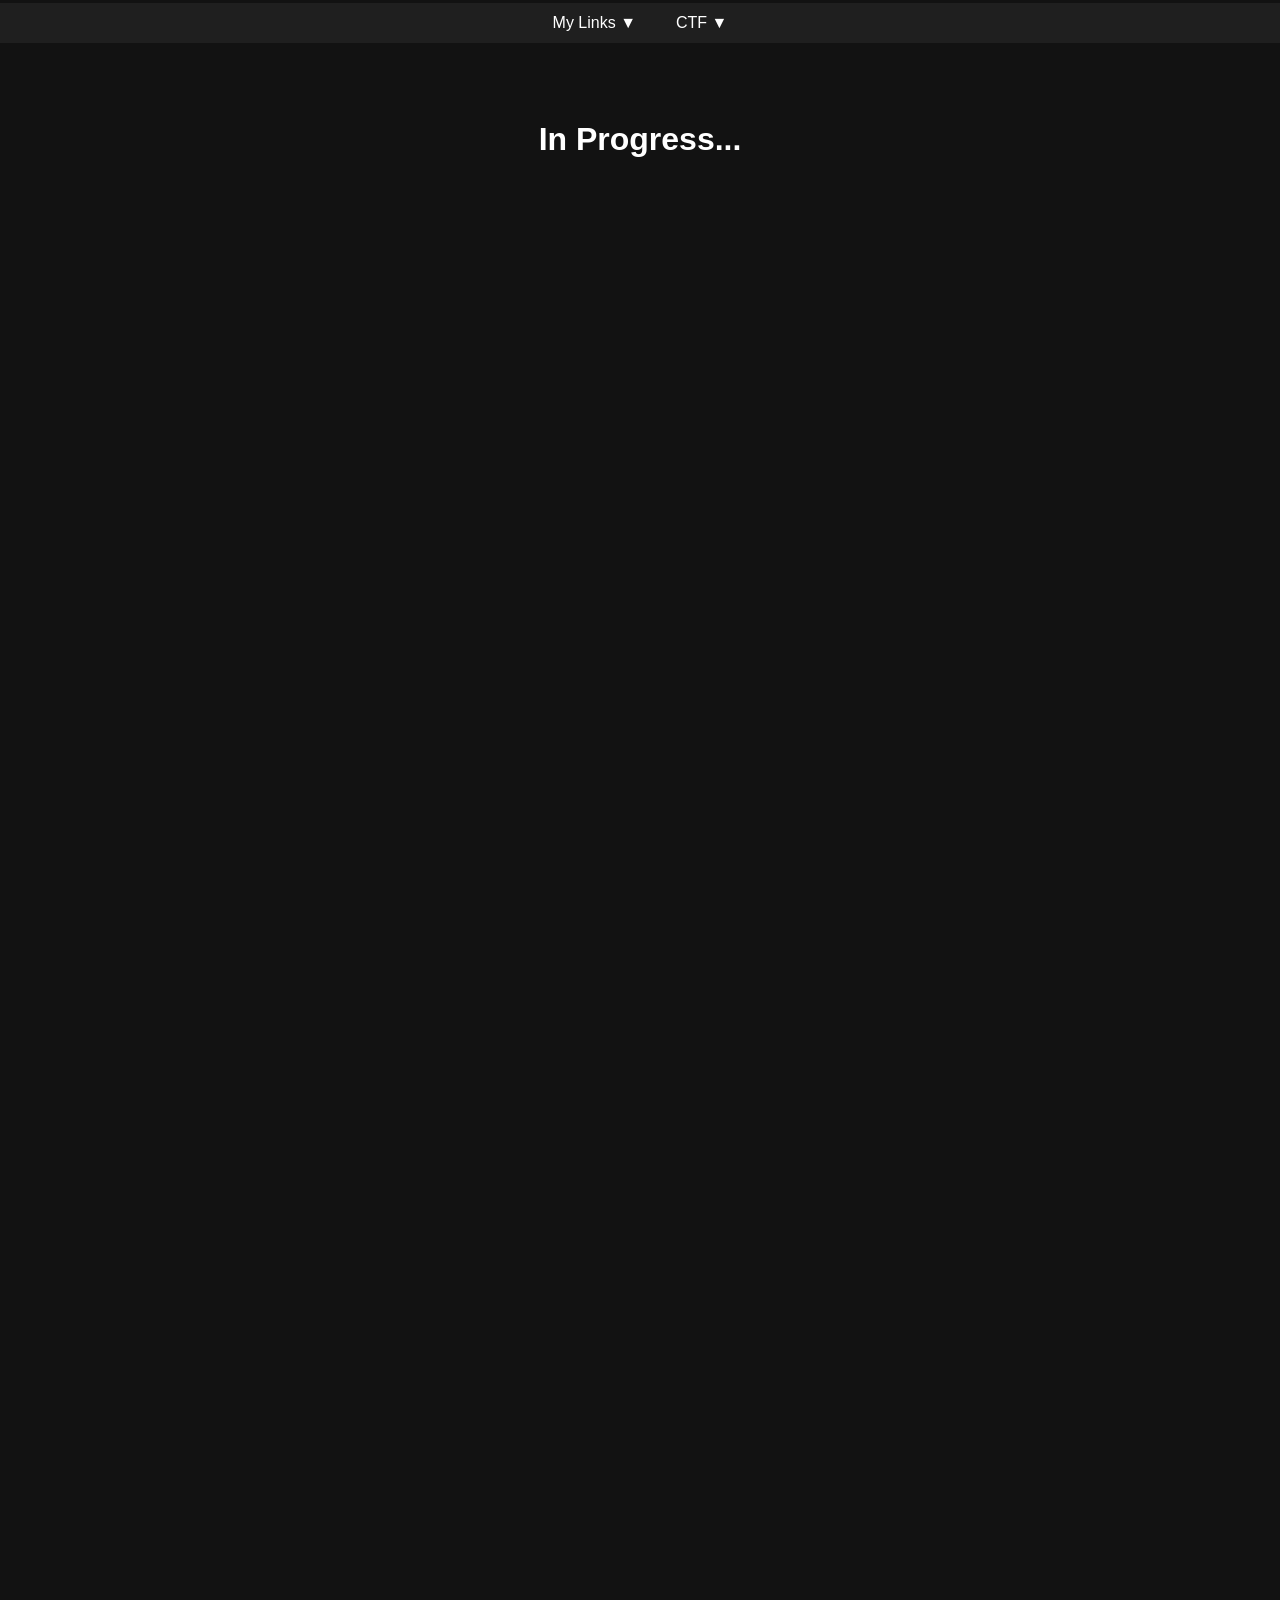
==== index.html @ 929db3de "Add files via upload" ====
<!DOCTYPE html>
<html lang="fr">
<head>
  <meta charset="UTF-8" />
  <meta name="viewport" content="width=device-width, initial-scale=1.0" />
  <title>Site-Neoxique</title>
  <!-- Font Awesome CDN -->
    <link rel="stylesheet" href="https://cdnjs.cloudflare.com/ajax/libs/font-awesome/6.5.0/css/all.min.css">
    <link rel="stylesheet" href="style.css" />
</head>
<body>
    <div id="progress-bar"></div>
    <nav class="navbar">
      <ul class="menu">
    
        <!-- Links dropdown -->
        <li class="dropdown">
          <a href="#">My Links ▼</a>
          <ul class="dropdown-menu">
            <li>
              <a href="https://github.com/Akame-404">
                <img src="./lib/images/github.svg" alt="Github Logo" class="icon">
                Github </a>
            </li>
            <li>
              <a href="https://discordapp.com/users/Neoxique">
                <img src="./lib/images/discord.svg" alt="Discord Logo" class="icon">
                Discord </a>
            </li>
            <li>
              <a href="#">
                <img src="./lib/images/logo-htb.svg" alt="HTB Logo" class="icon">
                HTB </a>
            </li>
          </ul>
        </li>
    
        <!-- CTF dropdown -->
        <li class="dropdown">
          <a href="#">CTF ▼</a>
          <ul class="dropdown-menu">
            <li>
              <a href="#">
                HTB
              </a>
            </li>
            <li>
              <a href="#">
                <img src="./lib/images/discord.svg" alt="Discord Logo" class="icon">
                Discord </a>
            </li>
            <li>
              <a href="#">
                <img src="./lib/images/logo-htb.svg" alt="HTB Logo" class="icon">
                HTB </a>
            </li>
          </ul>
        </li>
    
      </ul>
    </nav>
    
      

  <main style="padding: 100px 20px;">
    <h1>In Progress...</h1>
    <div style="height: 2000px;"></div>

  </main>
  <script src="script.js"></script>
</body>
</html>
---- style.css ----
body {
    margin: 0;
    font-family: 'Segoe UI', sans-serif;
    background: #121212;
    color: white;
  }

  #progress-bar {
    top: 0;
  }
  nav {
    top: 3px; /* décale le nav sous la barre */
  }  
  #progress-bar {
    position: fixed;
    top: 0;
    left: 0;
    height: 2px;
    background: rgb(224, 17, 17);
    width: 0%;
    z-index: 9999;
    transition: width 0.2s ease-out;
    box-shadow: 0 2px 2px rgba(0,0,0,0.2);
  }
  
  .navbar {
    position: fixed;
    background-color: #1f1f1f;
    padding: 5px 10px;
    width: 100%;
  }
  
  

  h1, h2, h3 {
    text-align: center;
  }
  

  p {
    text-align: center;
  }
  
  .menu {
    list-style: none;
    display: flex;
    justify-content: center; /* 🟢 Centrage horizontal */
    align-items: center;
    margin: 0;
    padding: 0;
  }
  
  .menu > li {
    position: relative;
    margin-right: 20px;
  }
  
  .menu a {
    color: white;
    text-decoration: none;
    padding: 6px 10px;
    display: block;
    transition: background 0.3s;
  }
  
  .menu a:hover {
    background-color: #333;
    border-radius: 5px;
  }
  
  .dropdown-menu {
    display: none;
    position: absolute;
    top: 100%;
    left: 0;
    background-color: #2a2a2a;
    min-width: 220px;
    padding: 10px 0;
    list-style: none;
    border-radius: 5px;
    box-shadow: 0 2px 10px rgba(0,0,0,0.5);
  }
  
  .dropdown:hover .dropdown-menu {
    display: block;
  }
  
  .dropdown-menu li a {
    padding: 10px 20px;
    color: white;
    white-space: nowrap;
  }
  
  .dropdown-menu li a:hover {
    background-color: #444;
  }
  
  .separator {
    border-top: 1px solid #555;
    margin: 8px 0;
  }
  
  .icon {
    width: 20px;
    height: 20px;
    vertical-align: middle;
    margin-right: 10px;
    object-fit: contain;
  }
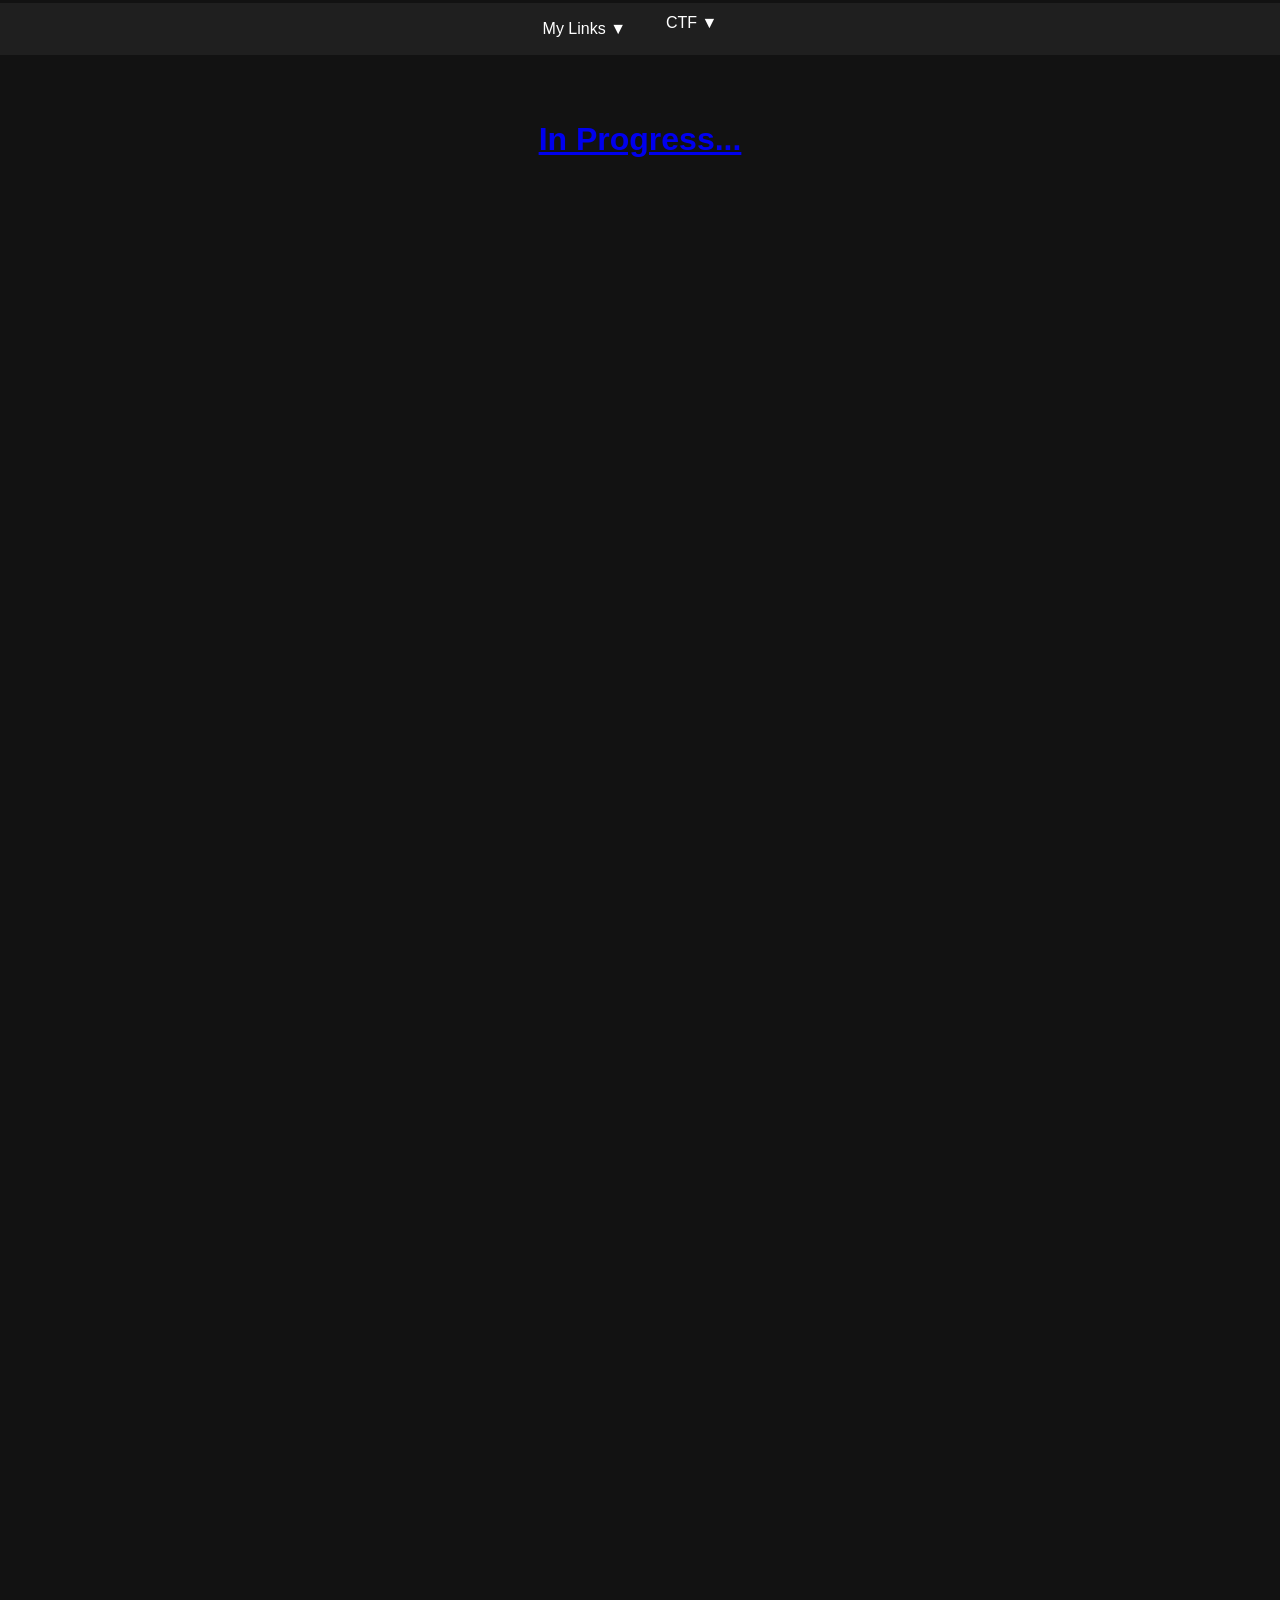
==== commit 13ce76a1: "adding rootme & HTB pages" ====
--- a/index.html
+++ b/index.html
@@ -4,8 +4,7 @@
   <meta charset="UTF-8" />
   <meta name="viewport" content="width=device-width, initial-scale=1.0" />
   <title>Site-Neoxique</title>
-  <!-- Font Awesome CDN -->
-    <link rel="stylesheet" href="https://cdnjs.cloudflare.com/ajax/libs/font-awesome/6.5.0/css/all.min.css">
+  <!-- Style -->
     <link rel="stylesheet" href="style.css" />
 </head>
 <body>
@@ -32,6 +31,11 @@
                 <img src="./lib/images/logo-htb.svg" alt="HTB Logo" class="icon">
                 HTB </a>
             </li>
+            <li>
+              <a href="https://www.root-me.org/Akame-404">
+                <img src="./lib/images/rootme.svg" alt="Rootme Logo" class="icon">
+                RootMe </a>
+            </li>
           </ul>
         </li>
     
@@ -40,20 +44,14 @@
           <a href="#">CTF ▼</a>
           <ul class="dropdown-menu">
             <li>
-              <a href="#">
+              <a href="htb.html">
+                <img src="./lib/images/logo-htb.svg" alt="HTB Logo" class="icon">
                 HTB
               </a>
             </li>
-            <li>
-              <a href="#">
-                <img src="./lib/images/discord.svg" alt="Discord Logo" class="icon">
-                Discord </a>
-            </li>
-            <li>
-              <a href="#">
-                <img src="./lib/images/logo-htb.svg" alt="HTB Logo" class="icon">
-                HTB </a>
-            </li>
+            <a href="rootme.html">
+                <img src="./lib/images/logo-rootme.svg" alt="Rootme Logo" class="icon">
+                RootMe
           </ul>
         </li>
     
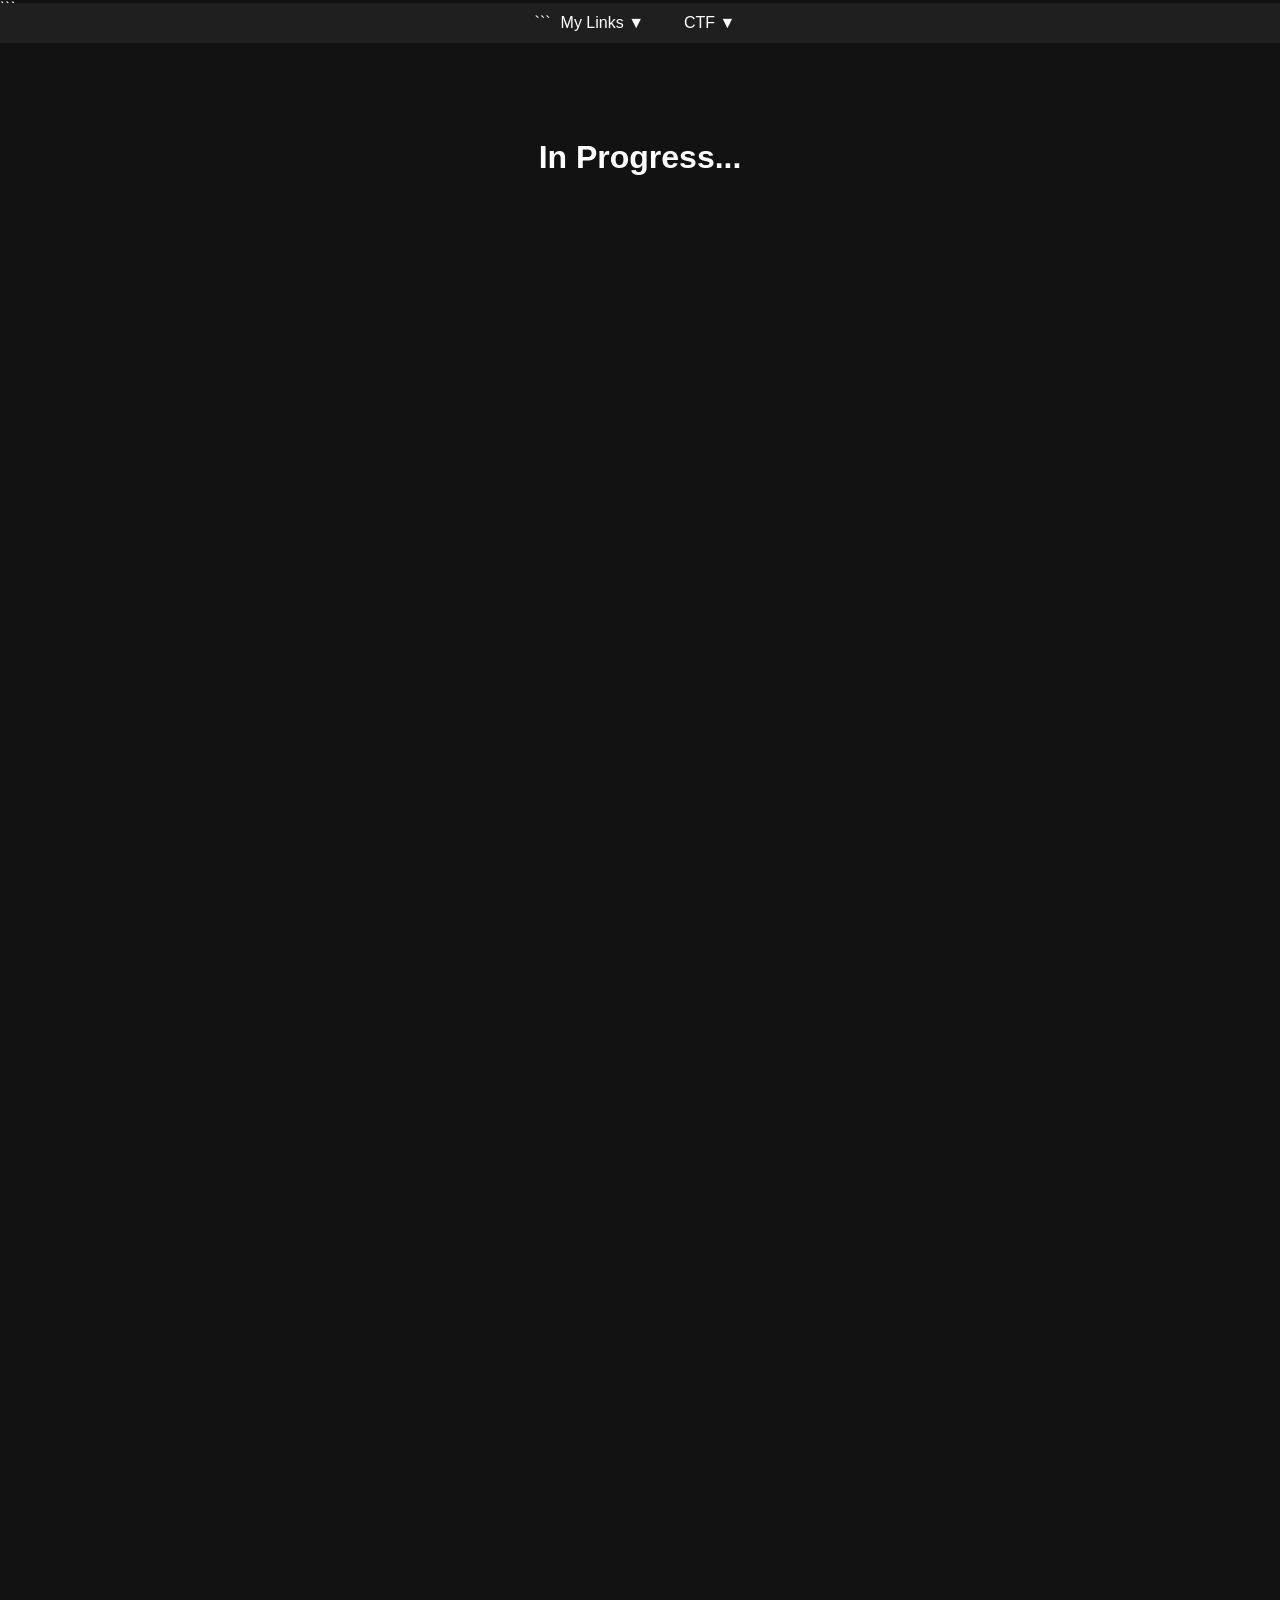
==== commit 1d1687ef: "adding rootme & HTB pages fix" ====
--- a/index.html
+++ b/index.html
@@ -1,4 +1,5 @@
 <!DOCTYPE html>
+
 <html lang="fr">
 <head>
   <meta charset="UTF-8" />
@@ -11,54 +12,57 @@
     <div id="progress-bar"></div>
     <nav class="navbar">
       <ul class="menu">
-    
-        <!-- Links dropdown -->
-        <li class="dropdown">
-          <a href="#">My Links ▼</a>
-          <ul class="dropdown-menu">
-            <li>
-              <a href="https://github.com/Akame-404">
-                <img src="./lib/images/github.svg" alt="Github Logo" class="icon">
-                Github </a>
-            </li>
-            <li>
-              <a href="https://discordapp.com/users/Neoxique">
-                <img src="./lib/images/discord.svg" alt="Discord Logo" class="icon">
-                Discord </a>
-            </li>
-            <li>
-              <a href="#">
-                <img src="./lib/images/logo-htb.svg" alt="HTB Logo" class="icon">
-                HTB </a>
-            </li>
-            <li>
-              <a href="https://www.root-me.org/Akame-404">
-                <img src="./lib/images/rootme.svg" alt="Rootme Logo" class="icon">
-                RootMe </a>
-            </li>
-          </ul>
+
+```
+    <!-- Links dropdown -->
+    <li class="dropdown">
+      <a href="#">My Links ▼</a>
+      <ul class="dropdown-menu">
+        <li>
+          <a href="https://github.com/Akame-404">
+            <img src="./lib/images/github.svg" alt="Github Logo" class="icon">
+            Github </a>
         </li>
-    
-        <!-- CTF dropdown -->
-        <li class="dropdown">
-          <a href="#">CTF ▼</a>
-          <ul class="dropdown-menu">
-            <li>
-              <a href="htb.html">
-                <img src="./lib/images/logo-htb.svg" alt="HTB Logo" class="icon">
-                HTB
-              </a>
-            </li>
-            <a href="rootme.html">
-                <img src="./lib/images/logo-rootme.svg" alt="Rootme Logo" class="icon">
-                RootMe
-          </ul>
+        <li>
+          <a href="https://discordapp.com/users/Neoxique">
+            <img src="./lib/images/discord.svg" alt="Discord Logo" class="icon">
+            Discord </a>
         </li>
-    
+        <li>
+          <a href="#">
+            <img src="./lib/images/logo-htb.svg" alt="HTB Logo" class="icon">
+            HTB </a>
+        </li>
+        <li>
+          <a href="https://www.root-me.org/Akame-404">
+            <img src="./lib/images/rootme.svg" alt="Rootme Logo" class="icon">
+            RootMe </a>
+        </li>
       </ul>
-    </nav>
-    
-      
+    </li>
+
+    <!-- CTF dropdown -->
+    <li class="dropdown">
+      <a href="#">CTF ▼</a>
+      <ul class="dropdown-menu">
+        <li>
+          <a href="pages/htb.html">
+            <img src="./lib/images/logo-htb.svg" alt="HTB Logo" class="icon">
+            HTB </a>
+        </li>
+        <li>
+          <a href="pages/rootme.html">
+            <img src="./lib/images/rootme.svg" alt="Rootme Logo" class="icon">
+            RootMe </a>
+        </li>
+      </ul>
+    </li>
+
+  </ul>
+</nav>
+
+  
+```
 
   <main style="padding: 100px 20px;">
     <h1>In Progress...</h1>
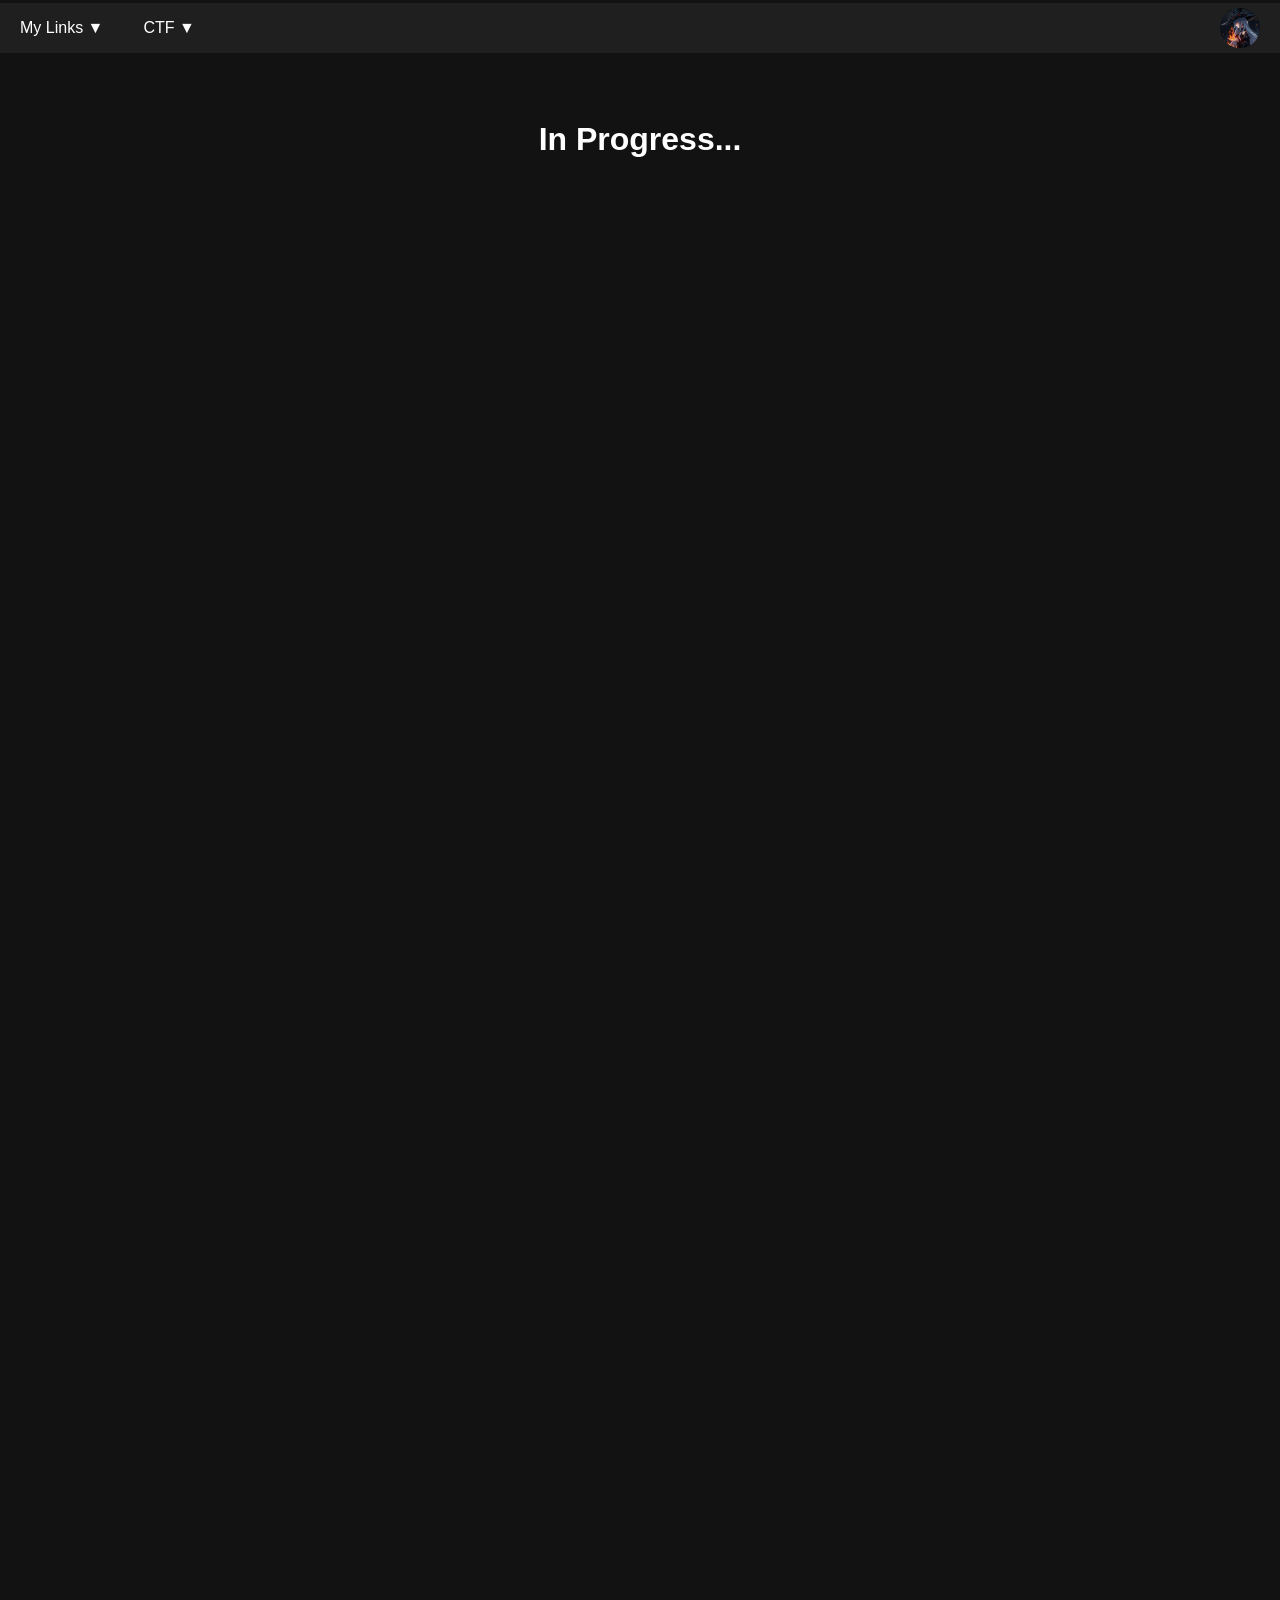
==== commit 1be10e0d: "fix main page" ====
--- a/index.html
+++ b/index.html
@@ -13,19 +13,18 @@
     <nav class="navbar">
       <ul class="menu">
 
-```
     <!-- Links dropdown -->
     <li class="dropdown">
       <a href="#">My Links ▼</a>
       <ul class="dropdown-menu">
         <li>
-          <a href="https://github.com/Akame-404">
-            <img src="./lib/images/github.svg" alt="Github Logo" class="icon">
+          <a href="https://github.com/Akame-404" target="_blank" rel="noopener noreferrer">
+            <img src="./lib/images/logo-github.svg" alt="Github Logo" class="icon">
             Github </a>
         </li>
         <li>
-          <a href="https://discordapp.com/users/Neoxique">
-            <img src="./lib/images/discord.svg" alt="Discord Logo" class="icon">
+          <a href="https://discordapp.com/users/Neoxique" target="_blank" rel="noopener noreferrer">
+            <img src="./lib/images/logo-discord.svg" alt="Discord Logo" class="icon">
             Discord </a>
         </li>
         <li>
@@ -34,8 +33,8 @@
             HTB </a>
         </li>
         <li>
-          <a href="https://www.root-me.org/Akame-404">
-            <img src="./lib/images/rootme.svg" alt="Rootme Logo" class="icon">
+          <a href="https://www.root-me.org/Akame-404" target="_blank" rel="noopener noreferrer">
+            <img src="./lib/images/logo-rootme.svg" alt="Rootme Logo" class="icon">
             RootMe </a>
         </li>
       </ul>
@@ -52,17 +51,16 @@
         </li>
         <li>
           <a href="pages/rootme.html">
-            <img src="./lib/images/rootme.svg" alt="Rootme Logo" class="icon">
+            <img src="./lib/images/logo-rootme.svg" alt="Rootme Logo" class="icon">
             RootMe </a>
         </li>
       </ul>
     </li>
 
   </ul>
+  <img src="./lib/images/my-logo.jpg" alt="Mon Logo" class="navbar-logo">
 </nav>
-
   
-```
 
   <main style="padding: 100px 20px;">
     <h1>In Progress...</h1>
--- a/style.css
+++ b/style.css
@@ -1,6 +1,6 @@
 body {
     margin: 0;
-    font-family: 'Segoe UI', sans-serif;
+    font-family: 'Poppins', sans-serif;
     background: #121212;
     color: white;
   }
@@ -28,9 +28,18 @@
     background-color: #1f1f1f;
     padding: 5px 10px;
     width: 100%;
+    display: flex;
+    justify-content: space-between;
+    align-items: center;
+  }  
+  
+  .navbar-logo {
+  height: 40px;       /* ajuste selon la taille de ton logo */
+  border-radius: 30px;
+  margin-left: auto;  /* pousse à droite si besoin */
+  margin-right: 30px;
   }
-  
-  
+
 
   h1, h2, h3 {
     text-align: center;
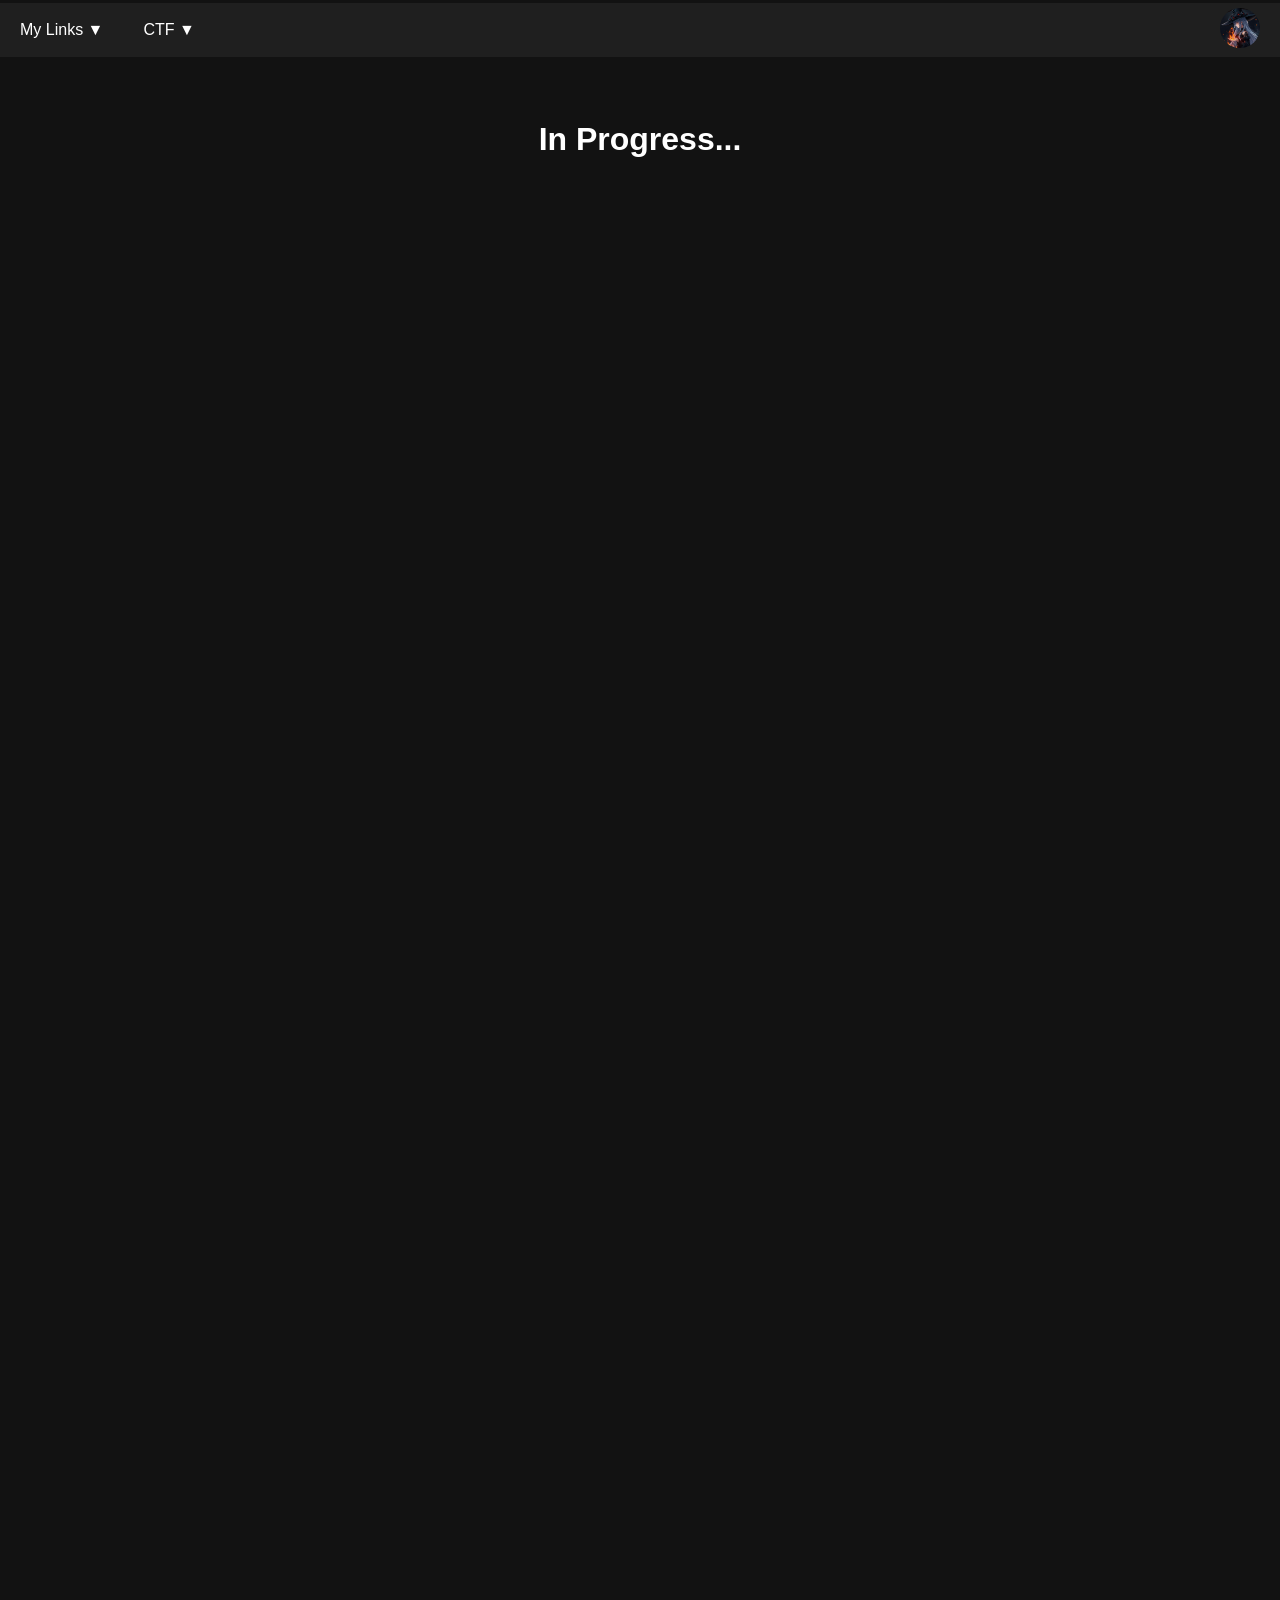
==== commit 77446d3b: "fix css" ====
--- a/index.html
+++ b/index.html
@@ -4,7 +4,7 @@
 <head>
   <meta charset="UTF-8" />
   <meta name="viewport" content="width=device-width, initial-scale=1.0" />
-  <title>Site-Neoxique</title>
+  <title>Akame-404</title>
   <!-- Style -->
     <link rel="stylesheet" href="style.css" />
 </head>
@@ -58,7 +58,7 @@
     </li>
 
   </ul>
-  <img src="./lib/images/my-logo.jpg" alt="Mon Logo" class="navbar-logo">
+  <a href="https://akame-404.github.io"><img src="./lib/images/my-logo.jpg" alt="Mon Logo" class="navbar-logo"></a>
 </nav>
   
 
--- a/style.css
+++ b/style.css
@@ -9,7 +9,7 @@
     top: 0;
   }
   nav {
-    top: 3px; /* décale le nav sous la barre */
+    top: 3px; 
   }  
   #progress-bar {
     position: fixed;
@@ -34,9 +34,9 @@
   }  
   
   .navbar-logo {
-  height: 40px;       /* ajuste selon la taille de ton logo */
+  height: 40px;       
   border-radius: 30px;
-  margin-left: auto;  /* pousse à droite si besoin */
+  margin-left: auto;  
   margin-right: 30px;
   }
 
@@ -53,7 +53,7 @@
   .menu {
     list-style: none;
     display: flex;
-    justify-content: center; /* 🟢 Centrage horizontal */
+    justify-content: center; 
     align-items: center;
     margin: 0;
     padding: 0;
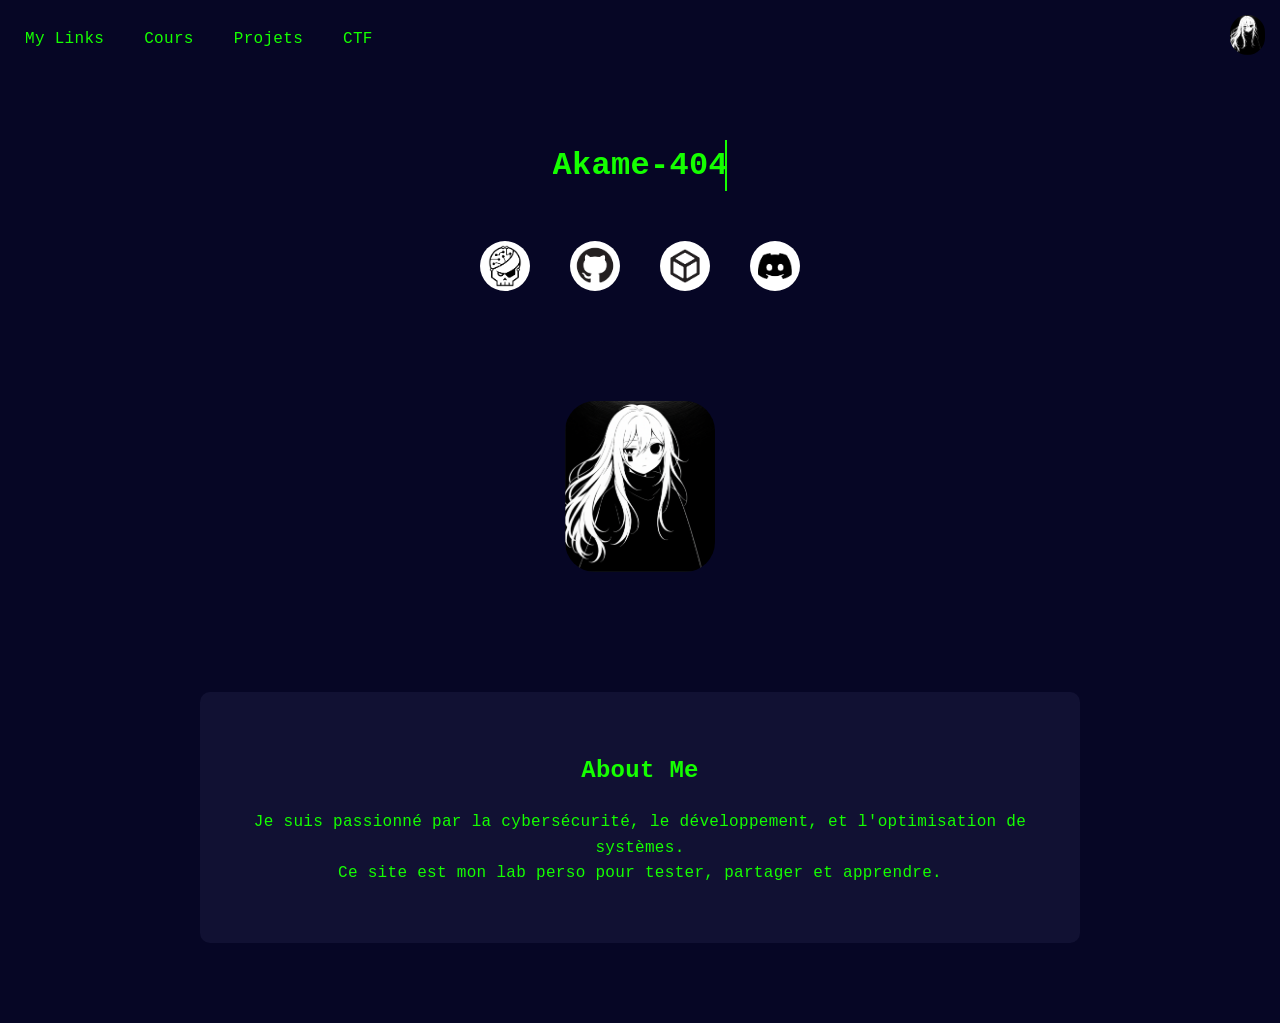
==== commit 4e7e12b6: "first version" ====
--- a/index.html
+++ b/index.html
@@ -5,7 +5,8 @@
   <meta charset="UTF-8" />
   <meta name="viewport" content="width=device-width, initial-scale=1.0" />
   <title>Akame-404</title>
-  <!-- Style -->
+  
+  <!-- style -->
     <link rel="stylesheet" href="style.css" />
 </head>
 <body>
@@ -15,58 +16,87 @@
 
     <!-- Links dropdown -->
     <li class="dropdown">
-      <a href="#">My Links ▼</a>
+      <a href="#">My Links</a>
       <ul class="dropdown-menu">
         <li>
           <a href="https://github.com/Akame-404" target="_blank" rel="noopener noreferrer">
-            <img src="./lib/images/logo-github.svg" alt="Github Logo" class="icon">
+            <img src="./lib/images/logo-github.png" alt="Github Logo" class="icon">
             Github </a>
         </li>
         <li>
           <a href="https://discordapp.com/users/Neoxique" target="_blank" rel="noopener noreferrer">
-            <img src="./lib/images/logo-discord.svg" alt="Discord Logo" class="icon">
+            <img src="./lib/images/logo-discord.png" alt="Discord Logo" class="icon">
             Discord </a>
         </li>
         <li>
           <a href="#">
-            <img src="./lib/images/logo-htb.svg" alt="HTB Logo" class="icon">
+            <img src="./lib/images/logo-htb.png" alt="HTB Logo" class="icon">
             HTB </a>
         </li>
         <li>
           <a href="https://www.root-me.org/Akame-404" target="_blank" rel="noopener noreferrer">
-            <img src="./lib/images/logo-rootme.svg" alt="Rootme Logo" class="icon">
+            <img src="./lib/images/logo-rootme.png" alt="Rootme Logo" class="icon">
             RootMe </a>
         </li>
       </ul>
     </li>
 
-    <!-- CTF dropdown -->
-    <li class="dropdown">
-      <a href="#">CTF ▼</a>
-      <ul class="dropdown-menu">
-        <li>
-          <a href="pages/htb.html">
-            <img src="./lib/images/logo-htb.svg" alt="HTB Logo" class="icon">
-            HTB </a>
-        </li>
-        <li>
-          <a href="pages/rootme.html">
-            <img src="./lib/images/logo-rootme.svg" alt="Rootme Logo" class="icon">
-            RootMe </a>
-        </li>
-      </ul>
+    <li class="menu-button">
+      <a href="courses_pages/bash.html">
+        Cours
+      </a>
     </li>
 
+    <li class="menu-button">
+      <a href="courses_pages/bash.html">
+        Projets
+      </a>
+    </li>
+
+    <li class="menu-button">
+      <a href="pages/courses/index.html">
+        CTF
+      </a>
+    </li>
+
+
   </ul>
-  <a href="https://akame-404.github.io"><img src="./lib/images/my-logo.jpg" alt="Mon Logo" class="navbar-logo"></a>
+  <a href="https://akame-404.github.io"><img src="./lib/images/logo.png" alt="my logo" class="navbar-logo"></a>
 </nav>
   
 
-  <main style="padding: 100px 20px;">
-    <h1>In Progress...</h1>
-    <div style="height: 2000px;"></div>
+  <main style="padding: 100px 20px 40px; text-align: center; margin-bottom: 40px;">
+  <h1 class="typewriter">Akame-404</h1>
+  <div class="logo-plateformes">
+    <a href="https://www.root-me.org/Akame-404" target="_blank" rel="noopener noreferrer">
+      <img src="./lib/images/logo-rootme.png" alt="RootMe" class="logo">
+    </a>
+    <a href="https://github.com/Akame-404" target="_blank">
+      <img src="./lib/images/logo-github.png" alt="Github" class="logo">
+    </a>
+    <a href="https://app.hackthebox.com/profile" target="_blank" rel="noopener noreferrer">
+      <img src="./lib/images/logo-htb.png" alt="HTB" class="logo">
+    </a>
+    <a href="https://discordapp.com/users/Neoxique" target="_blank" rel="noopener noreferrer">
+      <img src="./lib/images/logo-discord.png" alt="Discord" class="logo">
+    </a>
+  </div>
+  <div class="big-logo">
+    <a href="https://www.root-me.org/Akame-404" target="_blank" rel="noopener noreferrer">
+      <img src="./lib/images/logo.png" alt="my logo" class="logo">
+    </a>
+</div>
 
-  </main>
-  <script src="script.js"></script>
+
+</main>
+
+<!-- Section About Me -->
+<section id="about-me" class="hidden">
+  <h2>About Me</h2>
+  <p>Je suis passionné par la cybersécurité, le développement, et l'optimisation de systèmes.<br>
+     Ce site est mon lab perso pour tester, partager et apprendre.</p>
+</section>
+
+<script src="script.js"></script>
 </body>
 </html>
--- a/style.css
+++ b/style.css
@@ -1,119 +1,251 @@
 body {
-    margin: 0;
-    font-family: 'Poppins', sans-serif;
-    background: #121212;
-    color: white;
+  margin: 0;
+  font-family: 'Anonymous Pro', monospace;
+  letter-spacing: 0.3px;
+  line-height: 1.6;
+  background: #060625;
+  color: #15ff00;
+}
+
+#progress-bar {
+  position: fixed;
+  top: 0;
+  left: 0;
+  height: 2px;
+  background: rgb(224, 17, 17);
+  width: 0%;
+  z-index: 9999;
+  transition: width 0.2s ease-out;
+  box-shadow: 0 2px 2px rgba(0,0,0,0.2);
+}
+
+.navbar {
+  position: fixed;
+  background-color: #060625;
+  padding: 15px 15px;
+  width: 100%;
+  display: flex;
+  justify-content: space-between;
+  align-items: center;
+}
+
+.navbar-logo {
+  height: 40px;
+  border-radius: 30px;
+  margin-left: auto;
+  margin-right: 30px;
+  transition: transform 0.3s ease;
+}
+
+.navbar-logo:hover {
+  transform: scale(1.15);
+}
+
+
+
+.menu {
+  list-style: none;
+  display: flex;
+  justify-content: center;
+  align-items: center;
+  margin: 0;
+  padding: 0;
+}
+
+.menu > li {
+  position: relative;
+  margin-right: 20px;
+}
+
+.menu a {
+  color: #15ff00;
+  text-decoration: none;
+  padding: 6px 10px;
+  display: block;
+  transition: background 0.3s;
+}
+
+.menu a:hover {
+  background-color: #5f5e5e;
+  border-radius: 5px;
+}
+
+.dropdown-menu {
+  display: none;
+  position: absolute;
+  top: 100%;
+  left: 0;
+  background-color: #000000;
+  min-width: 220px;
+  padding: 10px 0;
+  list-style: none;
+  border-radius: 5px;
+  box-shadow: 0 2px 10px rgba(0,0,0,0.5);
+}
+
+.dropdown:hover .dropdown-menu {
+  display: block;
+}
+
+.dropdown-menu li a {
+  padding: 10px 20px;
+  color: #15ff00;
+  white-space: nowrap;
+}
+
+.dropdown-menu li a:hover {
+  background-color: #444;
+}
+
+.menu-button a {
+  color: #15ff00;
+  text-decoration: none;
+  padding: 6px 10px;
+  display: flex;
+  align-items: center;
+  border-radius: 5px;
+  transition: background 0.3s;
+}
+
+.menu-button a:hover {
+  background-color: #5f5e5e;
+}
+
+.icon {
+  width: 20px;
+  height: 20px;
+  border-radius: 30px;
+  vertical-align: middle;
+  margin-right: 10px;
+  object-fit: contain;
+}
+
+
+
+.main-link:hover {
+  color: #ccc;
+}
+
+.logo-plateformes {
+  display: flex;
+  justify-content: center; 
+  align-items: center;     
+  gap: 20px;              
+  margin-top: 20px;
+}
+
+.logo {
+  height: 50px;
+  border-radius: 30px;
+  vertical-align: middle;
+  margin-left: auto;
+  transition: transform 0.3s ease; 
+}
+
+.logo:hover {
+  transform: scale(1.15); 
+}
+
+@keyframes fadeInUp {
+  0% {
+    opacity: 0;
+    transform: translateY(20px);
   }
-
-  #progress-bar {
-    top: 0;
+  100% {
+    opacity: 1;
+    transform: translateY(0);
   }
-  nav {
-    top: 3px; 
-  }  
-  #progress-bar {
-    position: fixed;
-    top: 0;
-    left: 0;
-    height: 2px;
-    background: rgb(224, 17, 17);
-    width: 0%;
-    z-index: 9999;
-    transition: width 0.2s ease-out;
-    box-shadow: 0 2px 2px rgba(0,0,0,0.2);
-  }
-  
-  .navbar {
-    position: fixed;
-    background-color: #1f1f1f;
-    padding: 5px 10px;
-    width: 100%;
-    display: flex;
-    justify-content: space-between;
-    align-items: center;
-  }  
-  
-  .navbar-logo {
-  height: 40px;       
-  border-radius: 30px;
-  margin-left: auto;  
-  margin-right: 30px;
-  }
-
-
-  h1, h2, h3 {
-    text-align: center;
-  }
-  
-
-  p {
-    text-align: center;
-  }
-  
-  .menu {
-    list-style: none;
-    display: flex;
-    justify-content: center; 
-    align-items: center;
-    margin: 0;
-    padding: 0;
-  }
-  
-  .menu > li {
-    position: relative;
-    margin-right: 20px;
-  }
-  
-  .menu a {
-    color: white;
-    text-decoration: none;
-    padding: 6px 10px;
-    display: block;
-    transition: background 0.3s;
-  }
-  
-  .menu a:hover {
-    background-color: #333;
-    border-radius: 5px;
-  }
-  
-  .dropdown-menu {
-    display: none;
-    position: absolute;
-    top: 100%;
-    left: 0;
-    background-color: #2a2a2a;
-    min-width: 220px;
-    padding: 10px 0;
-    list-style: none;
-    border-radius: 5px;
-    box-shadow: 0 2px 10px rgba(0,0,0,0.5);
-  }
-  
-  .dropdown:hover .dropdown-menu {
-    display: block;
-  }
-  
-  .dropdown-menu li a {
-    padding: 10px 20px;
-    color: white;
-    white-space: nowrap;
-  }
-  
-  .dropdown-menu li a:hover {
-    background-color: #444;
-  }
-  
-  .separator {
-    border-top: 1px solid #555;
-    margin: 8px 0;
-  }
-  
-  .icon {
-    width: 20px;
-    height: 20px;
-    vertical-align: middle;
-    margin-right: 10px;
-    object-fit: contain;
-  }
-  +}
+
+.logo-plateformes a {
+  display: inline-flex;
+  align-items: center;
+  justify-content: center;
+  padding: 10px;
+  border-radius: 12px;
+  transition: background-color 0.3s ease, transform 0.2s ease;
+  animation: fadeInUp 0.8s ease-out forwards;
+  opacity: 0; /* start transparent */
+}
+
+/* Optionnel : petit délai pour effet décalé (staggered) */
+.logo-plateformes a:nth-child(1) { animation-delay: 0.1s; }
+.logo-plateformes a:nth-child(2) { animation-delay: 0.2s; }
+.logo-plateformes a:nth-child(3) { animation-delay: 0.3s; }
+.logo-plateformes a:nth-child(4) { animation-delay: 0.4s; }
+
+
+.typewriter {
+  font-family: 'Anonymous Pro', monospace;
+  font-size: 2rem;
+  color: #15ff00;
+  overflow: hidden;
+  white-space: nowrap;
+  border-right: 2px solid #15ff00;
+  width: 0;
+  animation: typing 2s steps(9, end) forwards, blink 0.7s step-end infinite alternate;
+  margin: 40px auto;
+}
+
+.big-logo {
+  display: flex;
+  justify-content: center;
+  align-items: center;
+  margin-top: 100px;
+}
+
+.big-logo img {
+  width: 150px;  
+  height: auto;
+  display: block;
+}
+
+
+@keyframes typing {
+  from { width: 0 }
+  to { width: 9ch } 
+}
+
+@keyframes blink {
+  50% { border-color: transparent }
+}
+
+#about-me {
+  max-width: 800px;
+  margin: 80px auto;
+  padding: 40px;
+  background-color: #111133;
+  border-radius: 10px;
+  color: #15ff00;
+  font-family: 'Anonymous Pro', monospace;
+  text-align: center;
+  opacity: 0;
+  transform: translateY(50px);
+  transition: opacity 0.8s ease, transform 0.8s ease;
+}
+
+#about-me.visible {
+  opacity: 1;
+  transform: translateY(0);
+}
+
+.hidden {
+  opacity: 0;
+}
+
+.scroll-down {
+  margin-top: 40px;
+}
+
+.scroll-down a {
+  font-size: 2rem;
+  color: #15ff00;
+  text-decoration: none;
+  animation: bounce 1.2s infinite;
+}
+
+@keyframes bounce {
+  0%, 100% { transform: translateY(0); }
+  50% { transform: translateY(10px); }
+}
+
